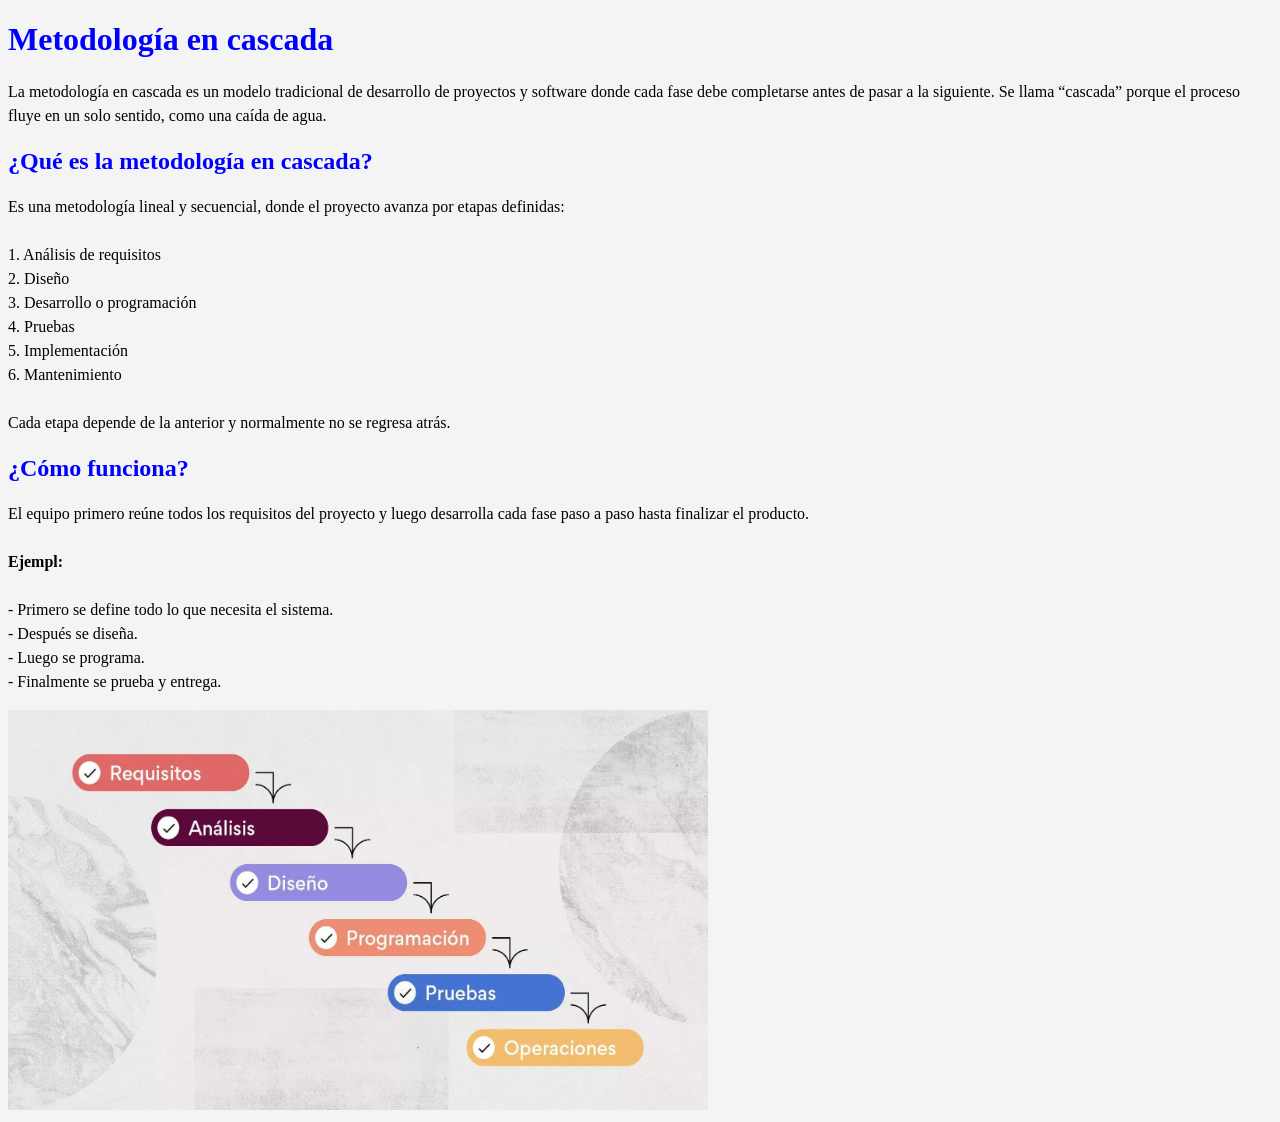
==== metodología en cascada.html @ b1e8eee5 "metodologia" ====
<!DOCTYPE html>
<html lang="en">
<head>
    <meta charset="UTF-8">
    <meta name="viewport" content="width=device-width, initial-scale=1.0">
    <title>Metodologia en cascada</title>
    <link rel="stylesheet" href="assetss/css/styles.css">
</head>
<body>
    <h1>
        Metodología en cascada
    </h1>
    <p>
        La metodología en cascada es un modelo tradicional de desarrollo de proyectos y software donde cada fase debe completarse antes de pasar a la siguiente.
Se llama “cascada” porque el proceso fluye en un solo sentido, como una caída de agua.
    </p>
    <h2>
        ¿Qué es la metodología en cascada?
    </h2>
    <p>
        Es una metodología lineal y secuencial, donde el proyecto avanza por etapas definidas:<br>
        <br>
        1. Análisis de requisitos<br>
        2. Diseño<br>
        3. Desarrollo o programación<br>
        4. Pruebas<br>
        5. Implementación<br>
        6. Mantenimiento<br>
        <br>
        Cada etapa depende de la anterior y normalmente no se regresa atrás.
    </p>
    <h2>
        ¿Cómo funciona?
    </h2>
    <p>
        El equipo primero reúne todos los requisitos del proyecto y luego desarrolla cada fase paso a paso hasta finalizar el producto.<br>
        <br>
        <b>Ejempl:</b><br>
        <br>
        - Primero se define todo lo que necesita el sistema.<br>
        - Después se diseña.<br>
        - Luego se programa.<br>
        - Finalmente se prueba y entrega.
    </p>
    <img src="img\cascada.jpg" width="700px" height="400">
</body>
</html>
---- assetss/css/styles.css ----
h1{
    color:blue;
}
p{
    font-size: 16px;
    line-height: 1.5;
}
 h2 {
    color:blue;
}
.button {
    display: inline-block;
    padding: .75em 1.5em;
    background: dodgerblue;
    color: #fff;
    border-radius: .5em;
    cursor: pointer;
}
table{
    width: 100%;
    border-collapse: collapse;
    background: white;
}
th, td{
    border: 1px solid black;
    padding: 15px;
    text-align: center;
}
th{
    background-color: #333;
    color:white;
}
.activo{
    background-color: green;
}
body{
    background-color:#f4f4f4
}
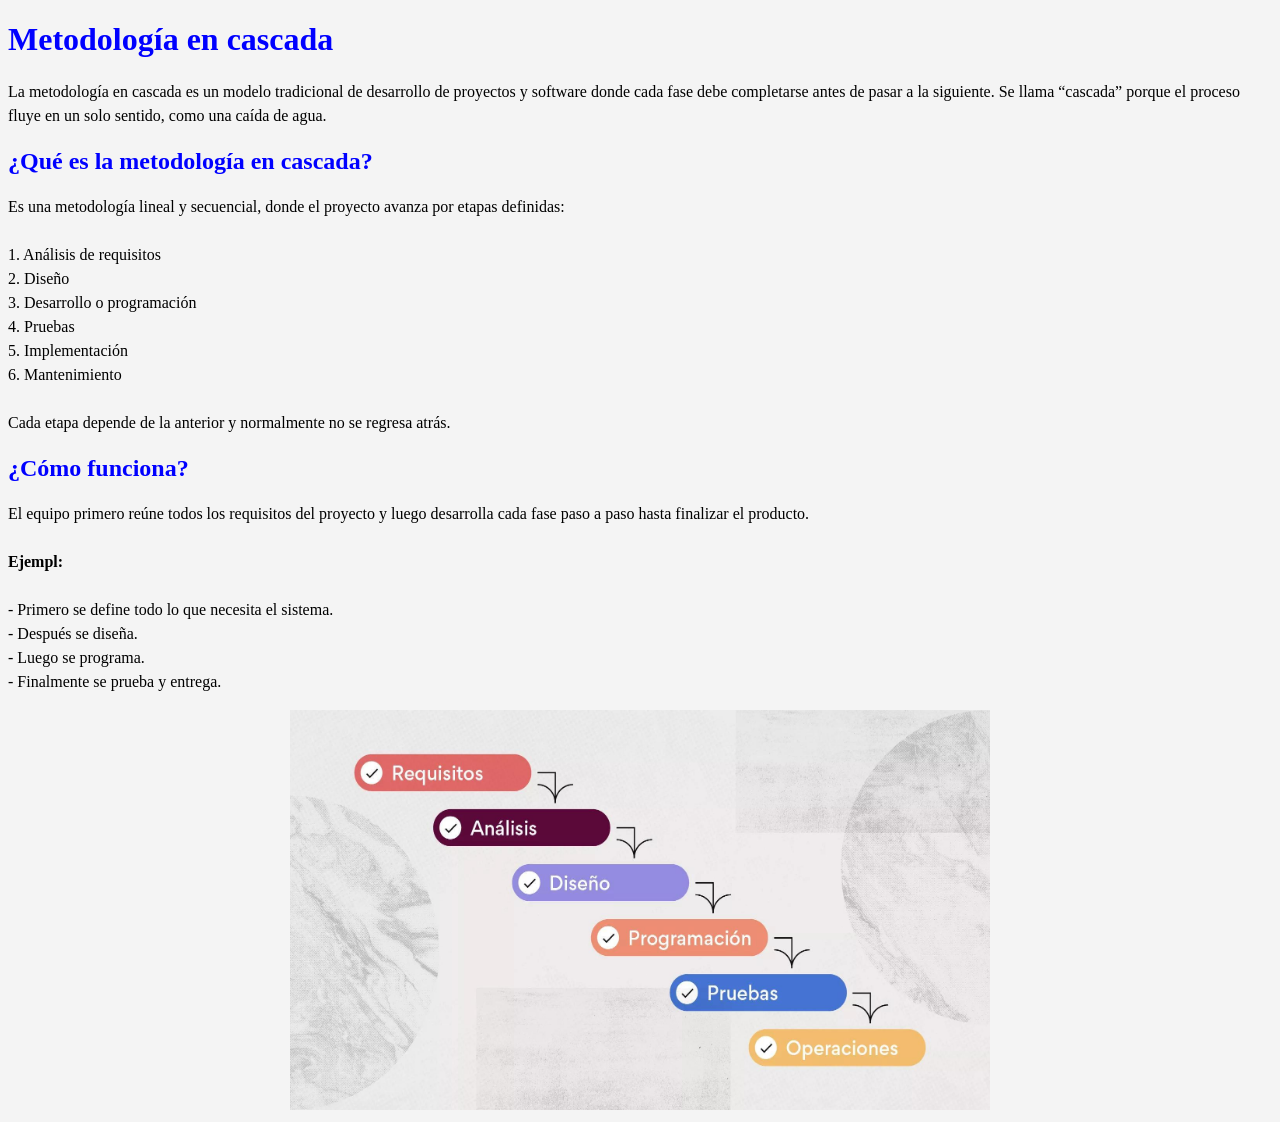
==== commit 8ed5d204: "arreglo de enlaces" ====
--- a/metodología en cascada.html
+++ b/metodología en cascada.html
@@ -42,6 +42,8 @@
         - Luego se programa.<br>
         - Finalmente se prueba y entrega.
     </p>
+    <center>
     <img src="img\cascada.jpg" width="700px" height="400">
+    </center>
 </body>
 </html>
